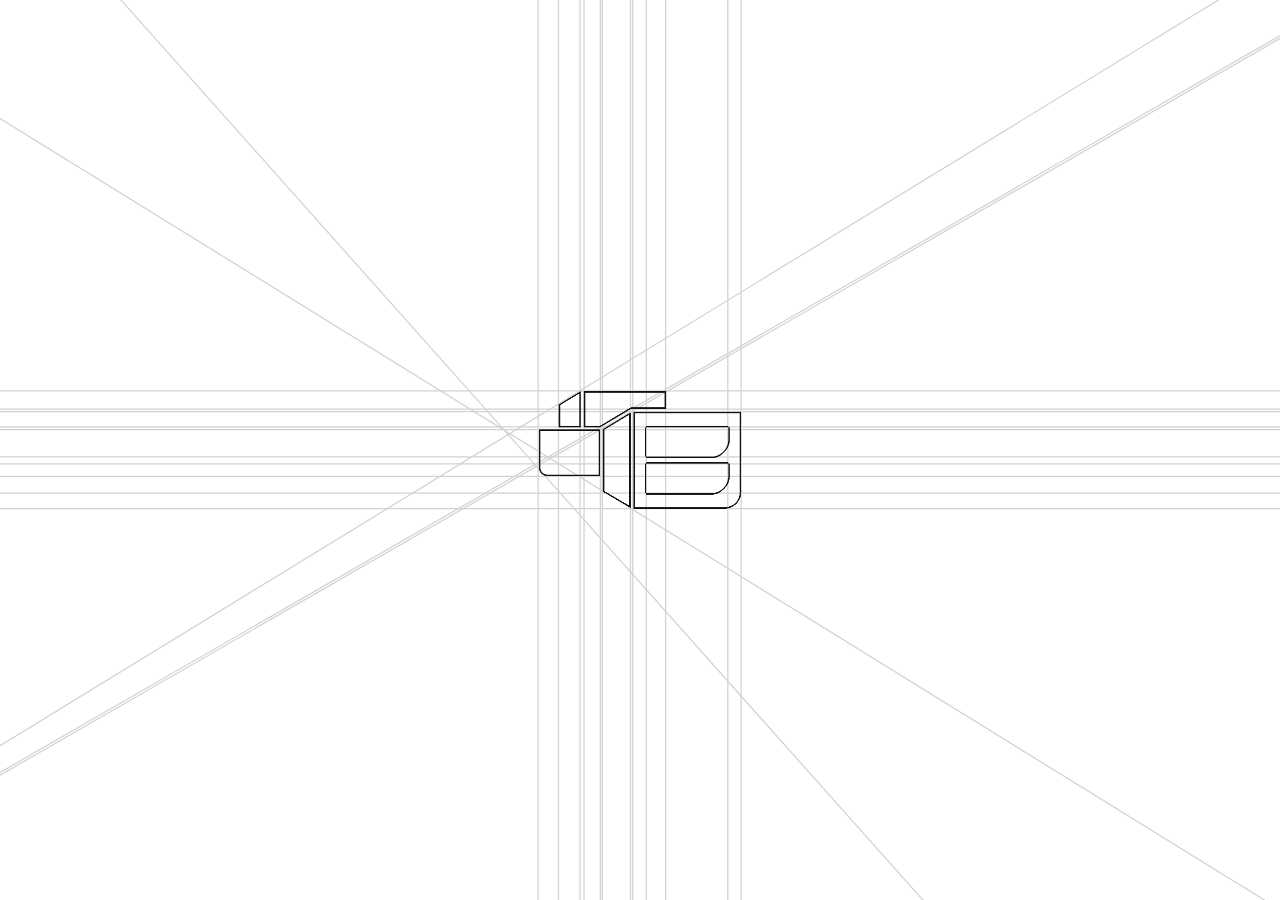
==== index.html @ 1bfefd97 "first commit" ====
<!DOCTYPE html>
<html lang="es">
<head>
<meta charset="UTF-8">
<meta name="viewport" content="width=device-width, initial-scale=1.0">
<title>Belfast Construction Management — Próximamente</title>
<meta name="description" content="Belfast Construction Management está preparando su nuevo sitio. Muy pronto, más información y contacto.">
<meta property="og:title" content="Belfast Construction Management — Próximamente">
<meta property="og:description" content="Belfast Construction Management está preparando su nuevo sitio. Muy pronto, más información y contacto.">
<meta property="og:type" content="website">
<meta property="og:image" content="LOGO LOADING.png">
<link rel="icon" href="LOGO LOADING.png">
<link rel="preconnect" href="https://fonts.googleapis.com">
<link rel="preconnect" href="https://fonts.gstatic.com" crossorigin>
<link href="https://fonts.googleapis.com/css2?family=Archivo+Narrow:wght@700&family=Cormorant+Garamond:ital,wght@1,400&display=swap" rel="stylesheet">
<link rel="stylesheet" href="styles.css">
</head>
<body>

<main class="stage" id="stage">

  <div class="loader" id="loader" aria-hidden="true">
    <svg class="blueprint-lines" id="blueprintLines"></svg>
    <div class="logo-wrap" id="logoWrap">
      <img class="logo-layer logo-outline" src="assets_logo_outline_black.png" alt="">
      <img class="logo-layer logo-fill" src="LOGO LOADING.png" alt="">
      <img class="logo-wordmark" id="logoWordmark" src="recursos-marca/wordmark-belfast-cm-black.png" alt="Belfast Construction Management">
    </div>
  </div>

  <h1 class="sr-only">Belfast Construction Management — Próximamente</h1>

  <section class="hero" id="hero">
    <div class="paren-row" id="parenRow">
      <span class="paren paren-l" aria-hidden="true">(</span>
      <p class="proximamente" id="proxText" lang="es" aria-hidden="true"></p>
      <span class="paren paren-r" aria-hidden="true">)</span>
    </div>
  </section>

  <footer class="contact" id="contact">
    <p class="contact-cta">Contactanos</p>
    <p class="contact-details">
      <a href="tel:+5491130498308">+54 9 11 3049-8308</a>
      <span aria-hidden="true">·</span>
      <a href="mailto:info@belfastcm.com">info@belfastcm.com</a>
    </p>
    <ul class="social-list">
      <li><a href="https://www.instagram.com/belfast_cm" target="_blank" rel="noopener">Instagram</a></li>
      <li><a href="https://www.facebook.com/BelfastCM/" target="_blank" rel="noopener">Facebook</a></li>
      <li><a href="https://www.linkedin.com/company/belfast-cm/" target="_blank" rel="noopener">LinkedIn</a></li>
    </ul>
  </footer>

</main>

<script src="script.js"></script>
</body>
</html>
---- styles.css ----
@font-face {
  font-family: "Degular Display";
  src: url("fonts/Degular-Display-Bold.woff2") format("woff2");
  font-weight: 700;
  font-style: normal;
  font-display: swap;
}

@font-face {
  font-family: "SF Pro Display";
  src: url("fonts/SF-Pro-Display-Regular.woff2") format("woff2");
  font-weight: 400;
  font-style: normal;
  font-display: swap;
}

:root {
  --yellow-dark: #9D8A00;
  --ink: #111111;
  --bg: #FFFFFF;
  --font-display: "Degular Display", "Archivo Narrow", sans-serif;
  --font-detail: "Cormorant Garamond", Georgia, serif;
  --font-body: "SF Pro Display", -apple-system, BlinkMacSystemFont, "Segoe UI", Roboto, Helvetica, Arial, sans-serif;
}

* { box-sizing: border-box; }

html, body {
  margin: 0;
  padding: 0;
  background: var(--bg);
  color: var(--ink);
  font-family: var(--font-body);
  overflow-x: hidden;
}

.sr-only {
  position: absolute;
  width: 1px; height: 1px;
  padding: 0; margin: -1px;
  overflow: hidden;
  clip: rect(0,0,0,0);
  white-space: nowrap;
  border: 0;
}

a {
  color: var(--ink);
  text-decoration: none;
  border-bottom: 1px solid transparent;
  transition: border-color .2s ease;
}
a:hover, a:focus-visible { border-color: var(--ink); }
a:focus-visible { outline: 2px solid var(--yellow-dark); outline-offset: 4px; }

.stage {
  min-height: 100svh;
  width: 100%;
  display: flex;
  flex-direction: column;
  align-items: center;
  justify-content: center;
  position: relative;
  padding: 21vh 1.5rem 4vh;
  gap: 2.5rem;
}

/* ---------- LOADER ---------- */

.loader {
  position: fixed;
  inset: 0;
  z-index: 50;
  display: flex;
  align-items: center;
  justify-content: center;
  background: var(--bg);
  transition: background-color .6s ease .3s;
}

.blueprint-lines {
  position: fixed;
  inset: 0;
  width: 100%;
  height: 100%;
  pointer-events: none;
  transition: opacity 1s ease;
}
.blueprint-lines line {
  stroke: #d2d2d2;
  stroke-width: 1.25px;
  vector-effect: non-scaling-stroke;
  fill: none;
  transition: stroke-dashoffset .75s cubic-bezier(.65,0,.35,1);
}
.blueprint-lines.is-faded {
  opacity: 0;
}

.logo-wrap {
  position: relative;
  width: min(62vw, 420px);
  aspect-ratio: 1674 / 1647;
  transition: transform 1.1s cubic-bezier(.65,0,.35,1);
}

.logo-layer {
  position: absolute;
  inset: 0;
  width: 100%;
  height: 100%;
  object-fit: contain;
  display: block;
}

.logo-outline {
  clip-path: inset(0 100% 0 0);
  transition: clip-path 1.6s cubic-bezier(.65,0,.35,1);
}
.logo-outline.revealed {
  clip-path: inset(0 0 0 0);
}

.logo-fill {
  opacity: 0;
  transition: opacity .8s ease;
}
.logo-fill.revealed {
  opacity: 1;
}

/* wordmark "BELFAST / Construction Management" recortado aparte de
   LOGO con palabra en negro.png. Posicionado en % (no px/em fijos) relativo
   al mismo .logo-wrap que ya escala en todos los breakpoints y al
   achicarse (scale .34 en .loader.is-shrunk), asi la distancia respecto
   al isotipo se mantiene proporcional siempre. Los porcentajes salen de
   medir por pixeles el archivo original del cliente: la distancia real
   entre el pie del isotipo y el techo del texto es ~19% del alto del
   isotipo -- convertido a fraccion del canvas completo de 1674x1647
   (mismo canvas que usa LOGO LOADING.png para el isotipo del loading). */
.logo-wordmark {
  position: absolute;
  top: 69.62%;
  left: 50%;
  width: 62.37%;
  transform: translateX(-50%);
  opacity: 0;
  transition: opacity .6s ease;
}
.logo-wordmark.revealed {
  opacity: 1;
}

.loader.is-shrunk .logo-wrap {
  transform: scale(.34) translateY(-96vh);
}

.loader.is-transparent {
  background: transparent;
  pointer-events: none;
}

/* ---------- HERO / PARÉNTESIS + TEXTO ---------- */

.hero {
  opacity: 0;
  transform: translateY(12px);
  transition: opacity .7s ease, transform .7s ease;
  width: 100%;
  display: flex;
  align-items: center;
  justify-content: center;
  /* altura fija que ya contempla la foto abierta (la mas alta que puede
     estar el contenido) -- asi el espacio nunca cambia ni empuja el
     centrado general cuando la foto se abre o se cierra */
  min-height: 17rem;
}
.hero.is-visible {
  opacity: 1;
  transform: translateY(0);
}

.paren-row {
  display: flex;
  align-items: baseline;
  justify-content: center;
  gap: .15em;
  font-family: var(--font-display);
  font-weight: 700;
  font-size: clamp(1.8rem, 6vw, 4rem);
  text-transform: uppercase;
  letter-spacing: .01em;
  flex-wrap: wrap;
  max-width: 90vw;
}

.paren {
  display: inline-block;
  transition: transform .7s cubic-bezier(.65,0,.35,1), opacity .5s ease;
  opacity: 0;
}
.paren-l { transform: translateX(28px); }
.paren-r { transform: translateX(-28px); }
.paren-row.is-open .paren {
  opacity: 1;
  transform: translateX(0);
}
.paren-row.is-open.is-split .paren-l { transform: translateX(-1.5em); }
.paren-row.is-open.is-split .paren-r { transform: translateX(1.5em); }

.proximamente {
  margin: 0;
  display: inline-flex;
  white-space: nowrap;
}

.letter {
  display: inline-block;
  opacity: 0;
  transform: translateY(10px) translateX(0);
  transition: opacity .35s ease, transform .6s cubic-bezier(.65,0,.35,1);
}
.letter.is-in { opacity: 1; transform: translateY(0) translateX(0); }

.letter.pre-o.is-split { transform: translateY(0) translateX(-1.3em); }
.letter.post-o.is-split { transform: translateY(0) translateX(1.3em); }

.letter-o {
  position: relative;
}
.o-sizer {
  visibility: hidden;
}

/* la "o" real (misma tipografia que el resto) se corta al medio en dos
   mitades -- cada mitad es un contenedor recortado con el glifo completo
   adentro, corrido para que se vea solo su mitad -- y al separarse quedan
   leyendose como "(" y ")" a los costados de las fotos. */
.o-glyph-half {
  position: absolute;
  top: 0;
  width: 50%;
  height: 100%;
  overflow: hidden;
  transition: transform .6s cubic-bezier(.65,0,.35,1);
}
.o-glyph-half-l { left: 0; }
.o-glyph-half-r { left: 50%; }

.o-glyph-text {
  position: absolute;
  top: 0;
  left: 0;
  white-space: nowrap;
}
.o-glyph-half-r .o-glyph-text { left: -100%; }

.letter-o.is-split .o-glyph-half-l { transform: translateX(-1.3em); }
.letter-o.is-split .o-glyph-half-r { transform: translateX(1.3em); }

/* tilde de la "o" dibujada aparte (ver nota en buildWord/script.js): una
   barrita rotada en vez de depender del acento compuesto por la fuente de
   respaldo, que quedaba desproporcionado. Se oculta al abrirse la ventana
   de fotos porque ya no hay un solo cuerpo de letra sobre el que apoyarse. */
.o-accent {
  position: absolute;
  top: 0.02em;
  left: 64%;
  width: 0.26em;
  height: 0.1em;
  background: currentColor;
  border-radius: 1px;
  transform: translateX(-40%) rotate(-35deg);
  transform-origin: center;
  transition: opacity .3s ease;
}
.letter-o.is-split .o-accent {
  opacity: 0;
}

/* el "corte": una linea vertical fina que aparece justo al medio de la o,
   antes de que se separe -- como si un cuchillo marcara el eje primero */
.o-cut-line {
  position: absolute;
  left: 50%;
  top: 6%;
  bottom: 6%;
  width: 1.5px;
  background: currentColor;
  transform: translateX(-50%) scaleY(0);
  transform-origin: center;
  opacity: 0;
  transition: transform .3s ease, opacity .25s ease;
}
.letter-o.is-cutting .o-cut-line {
  transform: translateX(-50%) scaleY(1);
  opacity: 1;
}
.letter-o.is-split .o-cut-line {
  opacity: 0;
}

.photo-window {
  position: absolute;
  left: 50%;
  top: 50%;
  width: 2.1em;
  height: 3.7em;
  border-radius: 2px;
  overflow: hidden;
  transform: translate(-50%, -50%) scale(0);
  opacity: 0;
  transition: transform .55s cubic-bezier(.65,0,.35,1) .15s, opacity .4s ease .15s;
  background: var(--ink);
  pointer-events: none;
}
.photo-window.is-open {
  transform: translate(-50%, -50%) scale(1);
  opacity: 1;
}

.photo-window img {
  position: absolute;
  inset: 0;
  width: 100%;
  height: 100%;
  object-fit: cover;
  filter: grayscale(1) contrast(1.05);
  opacity: 0;
  transform: scale(1);
  transition: opacity .45s ease, filter .35s ease, transform .35s ease;
  pointer-events: none;
}
.photo-window img.is-active {
  opacity: 1;
  pointer-events: auto;
}
.photo-window img.is-active:hover {
  filter: grayscale(0) contrast(1.05);
  transform: scale(1.08);
}

/* ---------- CONTACTO ---------- */

.contact {
  opacity: 0;
  transform: translateY(10px);
  transition: opacity .7s ease, transform .7s ease;
  text-align: center;
}
.contact.is-visible {
  opacity: 1;
  transform: translateY(0);
}

.contact-cta {
  font-family: var(--font-detail);
  font-style: italic;
  font-size: clamp(1.1rem, 2.5vw, 1.5rem);
  margin: 0 0 .9rem;
}

.contact-details {
  font-family: var(--font-body);
  font-size: .9rem;
  letter-spacing: .01em;
  margin: 0 0 1.1rem;
  display: flex;
  gap: .6rem;
  justify-content: center;
  flex-wrap: wrap;
}

.social-list {
  list-style: none;
  display: flex;
  gap: 1.5rem;
  justify-content: center;
  margin: 0 0 .75rem;
  padding: 0;
  font-family: var(--font-body);
  font-size: .85rem;
  letter-spacing: .04em;
  text-transform: uppercase;
}

/* ---------- RESPONSIVE ---------- */

@media (max-width: 480px) {
  .stage { gap: 1.8rem; padding: 5vh 1.25rem 3vh; }
  .logo-wrap { width: 58vw; }
  .loader.is-shrunk .logo-wrap { transform: scale(.34) translateY(-90vh); }
  .social-list { gap: 1rem; }
}

/* ---------- MOTION SAFE ---------- */

@media (prefers-reduced-motion: reduce) {
  * {
    transition-duration: .01ms !important;
    animation-duration: .01ms !important;
  }
}
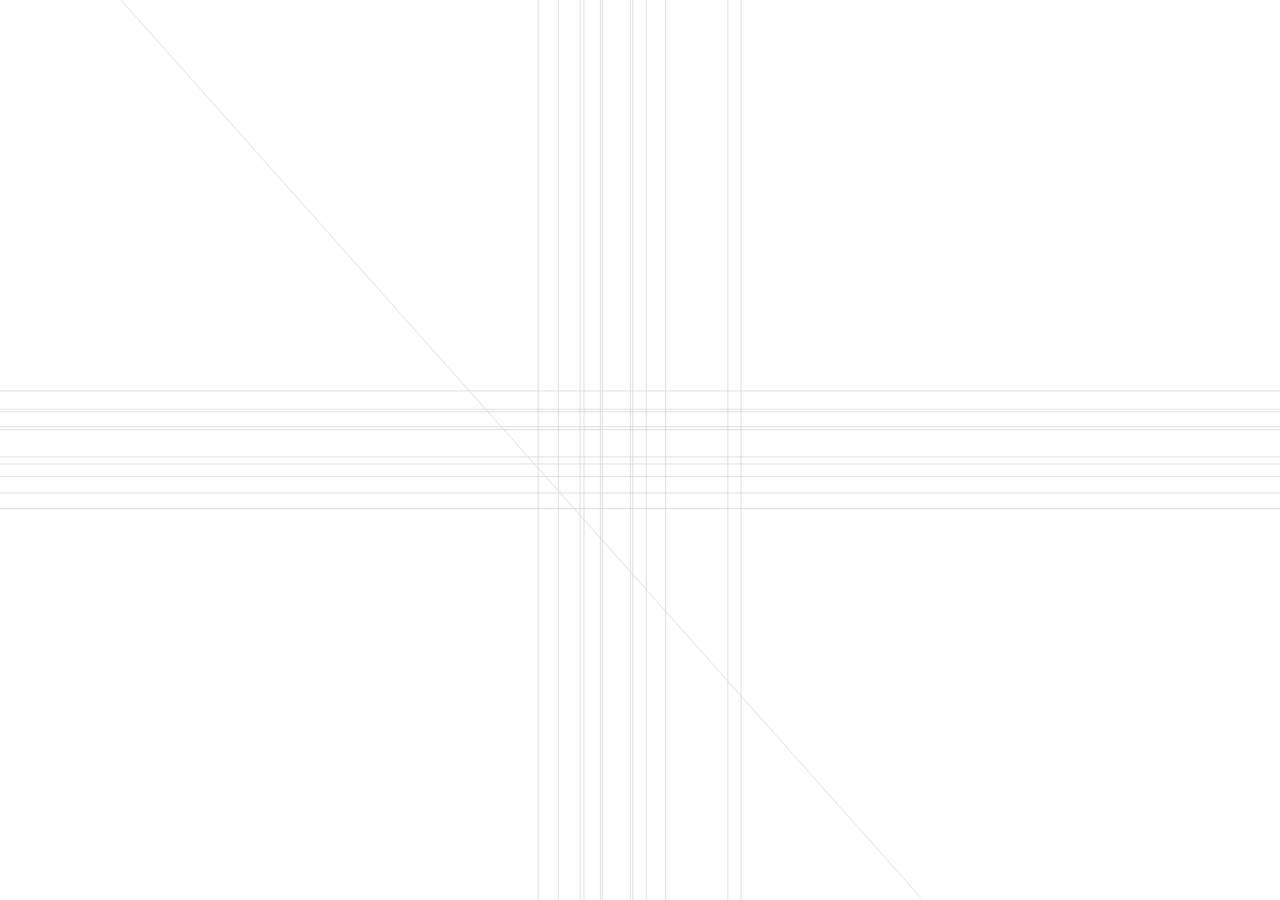
==== commit 19d8542a: "imagenes nuevas" ====
--- a/index.html
+++ b/index.html
@@ -3,9 +3,9 @@
 <head>
 <meta charset="UTF-8">
 <meta name="viewport" content="width=device-width, initial-scale=1.0">
-<title>Belfast Construction Management — Próximamente</title>
+<title>Belfast CM - Próximamente</title>
 <meta name="description" content="Belfast Construction Management está preparando su nuevo sitio. Muy pronto, más información y contacto.">
-<meta property="og:title" content="Belfast Construction Management — Próximamente">
+<meta property="og:title" content="Belfast CM - Próximamente">
 <meta property="og:description" content="Belfast Construction Management está preparando su nuevo sitio. Muy pronto, más información y contacto.">
 <meta property="og:type" content="website">
 <meta property="og:image" content="LOGO LOADING.png">
@@ -28,7 +28,7 @@
     </div>
   </div>
 
-  <h1 class="sr-only">Belfast Construction Management — Próximamente</h1>
+  <h1 class="sr-only">Belfast Construction Management - Próximamente</h1>
 
   <section class="hero" id="hero">
     <div class="paren-row" id="parenRow">
@@ -50,6 +50,7 @@
       <li><a href="https://www.facebook.com/BelfastCM/" target="_blank" rel="noopener">Facebook</a></li>
       <li><a href="https://www.linkedin.com/company/belfast-cm/" target="_blank" rel="noopener">LinkedIn</a></li>
     </ul>
+    <p class="footer__credit">Sitio realizado por <a href="https://deploystudio.com.ar/" target="_blank" rel="noopener noreferrer">/deploy_</a></p>
   </footer>
 
 </main>
--- a/styles.css
+++ b/styles.css
@@ -87,8 +87,8 @@
   transition: opacity 1s ease;
 }
 .blueprint-lines line {
-  stroke: #d2d2d2;
-  stroke-width: 1.25px;
+  stroke: #d6d6d6;
+  stroke-width: 0.75px;
   vector-effect: non-scaling-stroke;
   fill: none;
   transition: stroke-dashoffset .75s cubic-bezier(.65,0,.35,1);
@@ -152,7 +152,7 @@
 }
 
 .loader.is-shrunk .logo-wrap {
-  transform: scale(.34) translateY(-96vh);
+  transform: scale(.40) translateY(-80vh);
 }
 
 .loader.is-transparent {
@@ -335,9 +335,15 @@
   opacity: 1;
   pointer-events: auto;
 }
-.photo-window img.is-active:hover {
-  filter: grayscale(0) contrast(1.05);
-  transform: scale(1.08);
+/* solo en dispositivos con mouse/cursor real -- en touch el navegador puede
+   dejar el :hover "pegado" en el ultimo elemento tocado (no hay forma de
+   "sacar" el mouse de encima), lo que hacia que la ultima foto del loop
+   quedara a color permanentemente en mobile */
+@media (hover: hover) and (pointer: fine) {
+  .photo-window img.is-active:hover {
+    filter: grayscale(0) contrast(1.05);
+    transform: scale(1.08);
+  }
 }
 
 /* ---------- CONTACTO ---------- */
@@ -384,13 +390,28 @@
   text-transform: uppercase;
 }
 
+.footer__credit {
+  margin: 1.5rem 0 0;
+  font-family: var(--font-body);
+  font-size: .75rem;
+  color: #8a8a8a;
+}
+.footer__credit a {
+  color: inherit;
+  font-weight: 600;
+}
+.footer__credit a:hover, .footer__credit a:focus-visible {
+  color: var(--ink);
+}
+
 /* ---------- RESPONSIVE ---------- */
 
 @media (max-width: 480px) {
   .stage { gap: 1.8rem; padding: 5vh 1.25rem 3vh; }
   .logo-wrap { width: 58vw; }
-  .loader.is-shrunk .logo-wrap { transform: scale(.34) translateY(-90vh); }
+  .loader.is-shrunk .logo-wrap { transform: scale(.55) translateY(-67vh); }
   .social-list { gap: 1rem; }
+  .blueprint-lines line { stroke-width: 0.4px; }
 }
 
 /* ---------- MOTION SAFE ---------- */
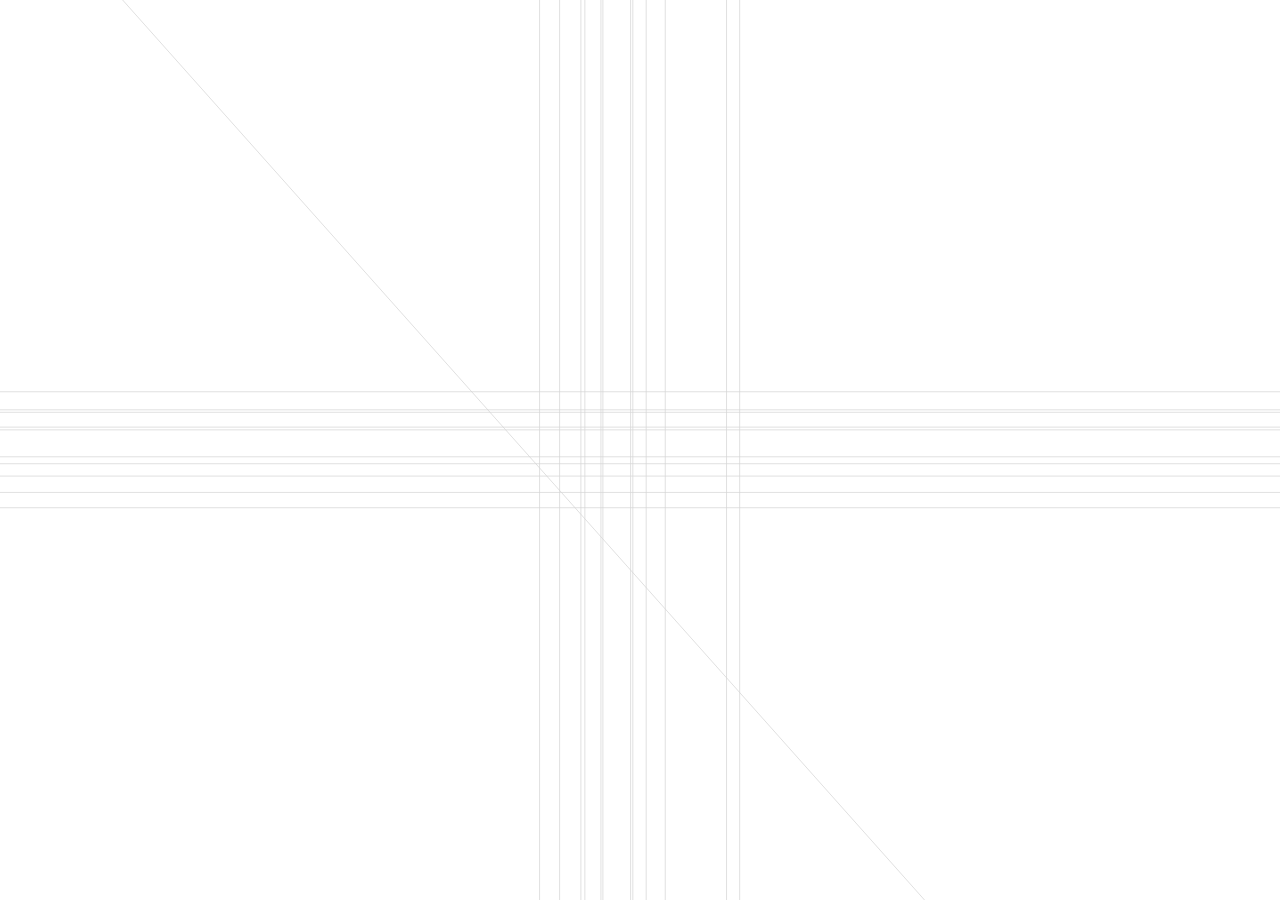
==== commit 75fb64f6: "loading nuevo" ====
--- a/index.html
+++ b/index.html
@@ -22,8 +22,6 @@
   <div class="loader" id="loader" aria-hidden="true">
     <svg class="blueprint-lines" id="blueprintLines"></svg>
     <div class="logo-wrap" id="logoWrap">
-      <img class="logo-layer logo-outline" src="assets_logo_outline_black.png" alt="">
-      <img class="logo-layer logo-fill" src="LOGO LOADING.png" alt="">
       <img class="logo-wordmark" id="logoWordmark" src="recursos-marca/wordmark-belfast-cm-black.png" alt="Belfast Construction Management">
     </div>
   </div>
@@ -50,11 +48,15 @@
       <li><a href="https://www.facebook.com/BelfastCM/" target="_blank" rel="noopener">Facebook</a></li>
       <li><a href="https://www.linkedin.com/company/belfast-cm/" target="_blank" rel="noopener">LinkedIn</a></li>
     </ul>
-    <p class="footer__credit">Sitio realizado por <a href="https://deploystudio.com.ar/" target="_blank" rel="noopener noreferrer">/deploy_</a></p>
   </footer>
 
 </main>
 
+<div class="legal">
+  <p>Copyright © 2026 Belfast Construction Management - All Rights Reserved</p>
+  <p>Sitio realizado por <a href="https://deploystudio.com.ar/" target="_blank" rel="noopener noreferrer">/deploy_</a></p>
+</div>
+
 <script src="script.js"></script>
 </body>
 </html>
--- a/styles.css
+++ b/styles.css
@@ -54,15 +54,14 @@
 a:focus-visible { outline: 2px solid var(--yellow-dark); outline-offset: 4px; }
 
 .stage {
-  min-height: 100svh;
+  height: 100svh;
   width: 100%;
   display: flex;
   flex-direction: column;
   align-items: center;
   justify-content: center;
   position: relative;
-  padding: 21vh 1.5rem 4vh;
-  gap: 2.5rem;
+  padding: 0 1.5rem;
 }
 
 /* ---------- LOADER ---------- */
@@ -84,7 +83,7 @@
   width: 100%;
   height: 100%;
   pointer-events: none;
-  transition: opacity 1s ease;
+  transition: opacity .6s ease;
 }
 .blueprint-lines line {
   stroke: #d6d6d6;
@@ -99,34 +98,9 @@
 
 .logo-wrap {
   position: relative;
-  width: min(62vw, 420px);
+  width: min(62vw, 420px, 46svh);
   aspect-ratio: 1674 / 1647;
   transition: transform 1.1s cubic-bezier(.65,0,.35,1);
-}
-
-.logo-layer {
-  position: absolute;
-  inset: 0;
-  width: 100%;
-  height: 100%;
-  object-fit: contain;
-  display: block;
-}
-
-.logo-outline {
-  clip-path: inset(0 100% 0 0);
-  transition: clip-path 1.6s cubic-bezier(.65,0,.35,1);
-}
-.logo-outline.revealed {
-  clip-path: inset(0 0 0 0);
-}
-
-.logo-fill {
-  opacity: 0;
-  transition: opacity .8s ease;
-}
-.logo-fill.revealed {
-  opacity: 1;
 }
 
 /* wordmark "BELFAST / Construction Management" recortado aparte de
@@ -145,10 +119,40 @@
   width: 62.37%;
   transform: translateX(-50%);
   opacity: 0;
+  transition: opacity .6s ease, top .6s cubic-bezier(.65,0,.35,1);
+}
+.logo-wordmark.revealed {
+  opacity: 1;
+}
+.logo-wrap.is-wordmark-only .isotipo-piezas {
+  opacity: 0;
+}
+
+.isotipo-piezas {
+  position: absolute;
+  inset: 0;
+  width: 100%;
+  height: 100%;
+  overflow: visible;
   transition: opacity .6s ease;
 }
-.logo-wordmark.revealed {
-  opacity: 1;
+.isotipo-piezas path {
+  fill: transparent;
+  stroke: #111;
+  stroke-width: 4;
+  stroke-dasharray: 1;
+  stroke-dashoffset: 1;
+  transition: stroke-dashoffset .7s cubic-bezier(.65,0,.35,1), fill .4s ease;
+}
+.isotipo-piezas path.drawn {
+  stroke-dashoffset: 0;
+}
+.isotipo-piezas path.filled {
+  fill: #E8D300;
+  stroke: #E8D300;
+}
+.logo-wrap.is-wordmark-only .logo-wordmark {
+  top: 0;
 }
 
 .loader.is-shrunk .logo-wrap {
@@ -163,6 +167,8 @@
 /* ---------- HERO / PARÉNTESIS + TEXTO ---------- */
 
 .hero {
+  position: relative;
+  top: -8svh;
   opacity: 0;
   transform: translateY(12px);
   transition: opacity .7s ease, transform .7s ease;
@@ -173,7 +179,7 @@
   /* altura fija que ya contempla la foto abierta (la mas alta que puede
      estar el contenido) -- asi el espacio nunca cambia ni empuja el
      centrado general cuando la foto se abre o se cierra */
-  min-height: 17rem;
+  min-height: min(17rem, 24svh);
 }
 .hero.is-visible {
   opacity: 1;
@@ -217,10 +223,9 @@
 .letter {
   display: inline-block;
   opacity: 0;
-  transform: translateY(10px) translateX(0);
-  transition: opacity .35s ease, transform .6s cubic-bezier(.65,0,.35,1);
-}
-.letter.is-in { opacity: 1; transform: translateY(0) translateX(0); }
+  transition: transform .6s cubic-bezier(.65,0,.35,1);
+}
+.letter.is-in { opacity: 1; }
 
 .letter.pre-o.is-split { transform: translateY(0) translateX(-1.3em); }
 .letter.post-o.is-split { transform: translateY(0) translateX(1.3em); }
@@ -349,14 +354,15 @@
 /* ---------- CONTACTO ---------- */
 
 .contact {
-  opacity: 0;
-  transform: translateY(10px);
-  transition: opacity .7s ease, transform .7s ease;
+  position: absolute;
+  left: 0;
+  right: 0;
+  top: calc(50% - 8svh + min(8.5rem, 12svh) + 7.2svh);
+  opacity: 0;
   text-align: center;
 }
 .contact.is-visible {
   opacity: 1;
-  transform: translateY(0);
 }
 
 .contact-cta {
@@ -390,24 +396,33 @@
   text-transform: uppercase;
 }
 
-.footer__credit {
-  margin: 1.5rem 0 0;
+.legal {
+  position: absolute;
+  left: 0;
+  right: 0;
+  bottom: 0;
+  display: flex;
+  flex-wrap: wrap;
+  justify-content: space-between;
+  gap: .5rem 1.5rem;
+  padding: 1.25rem 1.5rem;
   font-family: var(--font-body);
   font-size: .75rem;
   color: #8a8a8a;
 }
-.footer__credit a {
+.legal p { margin: 0; }
+.legal a {
   color: inherit;
   font-weight: 600;
 }
-.footer__credit a:hover, .footer__credit a:focus-visible {
+.legal a:hover, .legal a:focus-visible {
   color: var(--ink);
 }
 
 /* ---------- RESPONSIVE ---------- */
 
 @media (max-width: 480px) {
-  .stage { gap: 1.8rem; padding: 5vh 1.25rem 3vh; }
+  .stage { padding: 0 1.25rem; }
   .logo-wrap { width: 58vw; }
   .loader.is-shrunk .logo-wrap { transform: scale(.55) translateY(-67vh); }
   .social-list { gap: 1rem; }
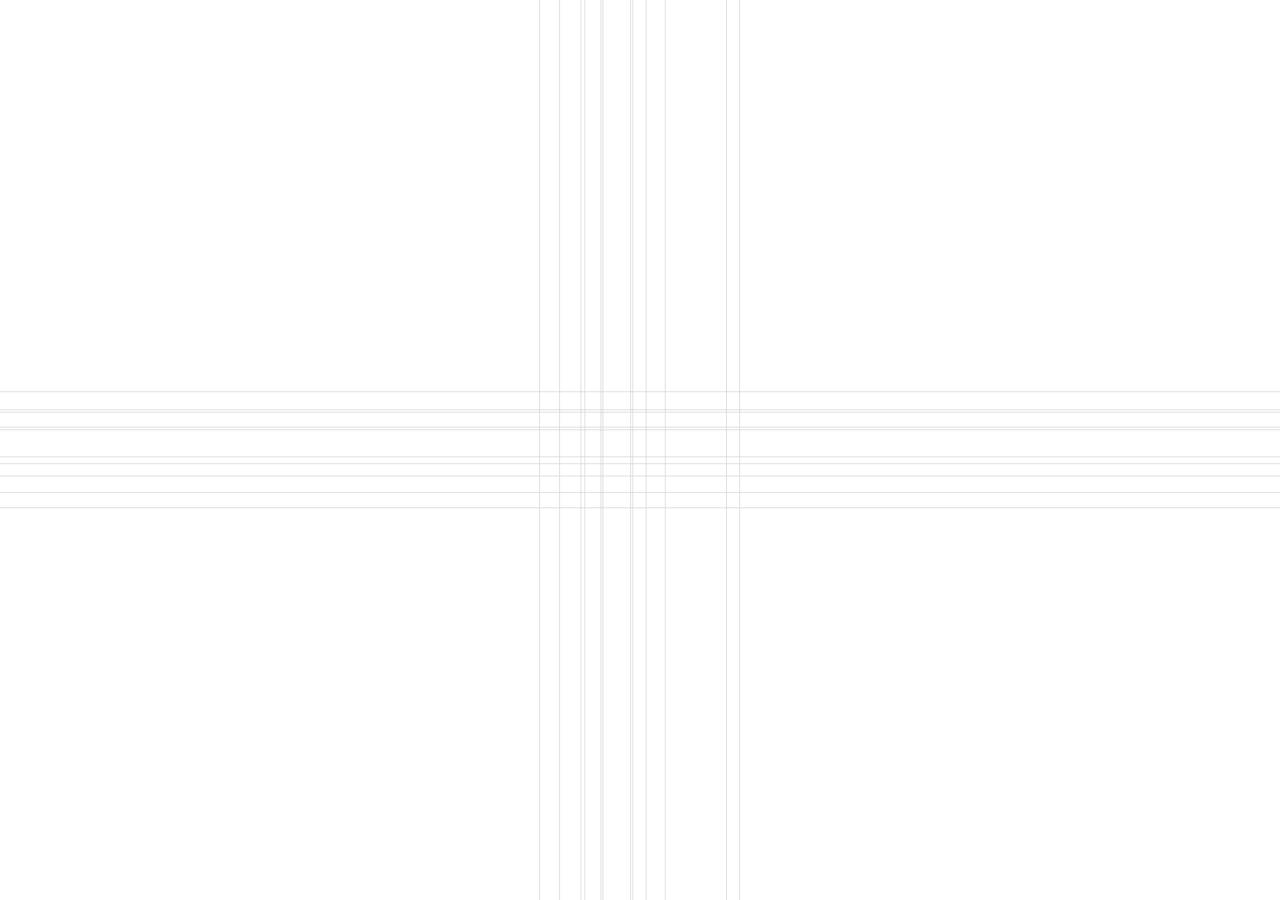
==== commit 1a94e6ee: "tamaños letras" ====
--- a/index.html
+++ b/index.html
@@ -9,7 +9,7 @@
 <meta property="og:description" content="Belfast Construction Management está preparando su nuevo sitio. Muy pronto, más información y contacto.">
 <meta property="og:type" content="website">
 <meta property="og:image" content="LOGO LOADING.png">
-<link rel="icon" href="LOGO LOADING.png">
+<link rel="icon" href="favicon.png">
 <link rel="preconnect" href="https://fonts.googleapis.com">
 <link rel="preconnect" href="https://fonts.gstatic.com" crossorigin>
 <link href="https://fonts.googleapis.com/css2?family=Archivo+Narrow:wght@700&family=Cormorant+Garamond:ital,wght@1,400&display=swap" rel="stylesheet">
--- a/styles.css
+++ b/styles.css
@@ -119,13 +119,10 @@
   width: 62.37%;
   transform: translateX(-50%);
   opacity: 0;
-  transition: opacity .6s ease, top .6s cubic-bezier(.65,0,.35,1);
+  transition: opacity .5s ease .7s;
 }
 .logo-wordmark.revealed {
   opacity: 1;
-}
-.logo-wrap.is-wordmark-only .isotipo-piezas {
-  opacity: 0;
 }
 
 .isotipo-piezas {
@@ -134,7 +131,7 @@
   width: 100%;
   height: 100%;
   overflow: visible;
-  transition: opacity .6s ease;
+  transition: opacity 1.1s cubic-bezier(.65,0,.35,1);
 }
 .isotipo-piezas path {
   fill: transparent;
@@ -153,6 +150,7 @@
 }
 .logo-wrap.is-wordmark-only .logo-wordmark {
   top: 0;
+  width: 90%;
 }
 
 .loader.is-shrunk .logo-wrap {
@@ -168,7 +166,6 @@
 
 .hero {
   position: relative;
-  top: -8svh;
   opacity: 0;
   transform: translateY(12px);
   transition: opacity .7s ease, transform .7s ease;
@@ -179,7 +176,7 @@
   /* altura fija que ya contempla la foto abierta (la mas alta que puede
      estar el contenido) -- asi el espacio nunca cambia ni empuja el
      centrado general cuando la foto se abre o se cierra */
-  min-height: min(17rem, 24svh);
+  min-height: min(20rem, 27svh);
 }
 .hero.is-visible {
   opacity: 1;
@@ -193,7 +190,7 @@
   gap: .15em;
   font-family: var(--font-display);
   font-weight: 700;
-  font-size: clamp(1.8rem, 6vw, 4rem);
+  font-size: clamp(2rem, 7vw, 4.6rem);
   text-transform: uppercase;
   letter-spacing: .01em;
   flex-wrap: wrap;
@@ -223,9 +220,10 @@
 .letter {
   display: inline-block;
   opacity: 0;
-  transition: transform .6s cubic-bezier(.65,0,.35,1);
-}
-.letter.is-in { opacity: 1; }
+  filter: blur(6px);
+  transition: opacity .4s ease, filter .4s ease, transform .6s cubic-bezier(.65,0,.35,1);
+}
+.letter.is-in { opacity: 1; filter: blur(0); }
 
 .letter.pre-o.is-split { transform: translateY(0) translateX(-1.3em); }
 .letter.post-o.is-split { transform: translateY(0) translateX(1.3em); }
@@ -309,8 +307,8 @@
   position: absolute;
   left: 50%;
   top: 50%;
-  width: 2.1em;
-  height: 3.7em;
+  width: 2.3em;
+  height: 4.1em;
   border-radius: 2px;
   overflow: hidden;
   transform: translate(-50%, -50%) scale(0);
@@ -357,7 +355,7 @@
   position: absolute;
   left: 0;
   right: 0;
-  top: calc(50% - 8svh + min(8.5rem, 12svh) + 7.2svh);
+  top: calc(50% + min(10rem, 13.5svh) + 14svh);
   opacity: 0;
   text-align: center;
 }
@@ -424,9 +422,10 @@
 @media (max-width: 480px) {
   .stage { padding: 0 1.25rem; }
   .logo-wrap { width: 58vw; }
-  .loader.is-shrunk .logo-wrap { transform: scale(.55) translateY(-67vh); }
+  .loader.is-shrunk .logo-wrap { transform: scale(.55) translateY(-63vh); }
   .social-list { gap: 1rem; }
   .blueprint-lines line { stroke-width: 0.4px; }
+  .contact { top: calc(50% + min(10rem, 13.5svh) + 7.3svh); }
 }
 
 /* ---------- MOTION SAFE ---------- */
